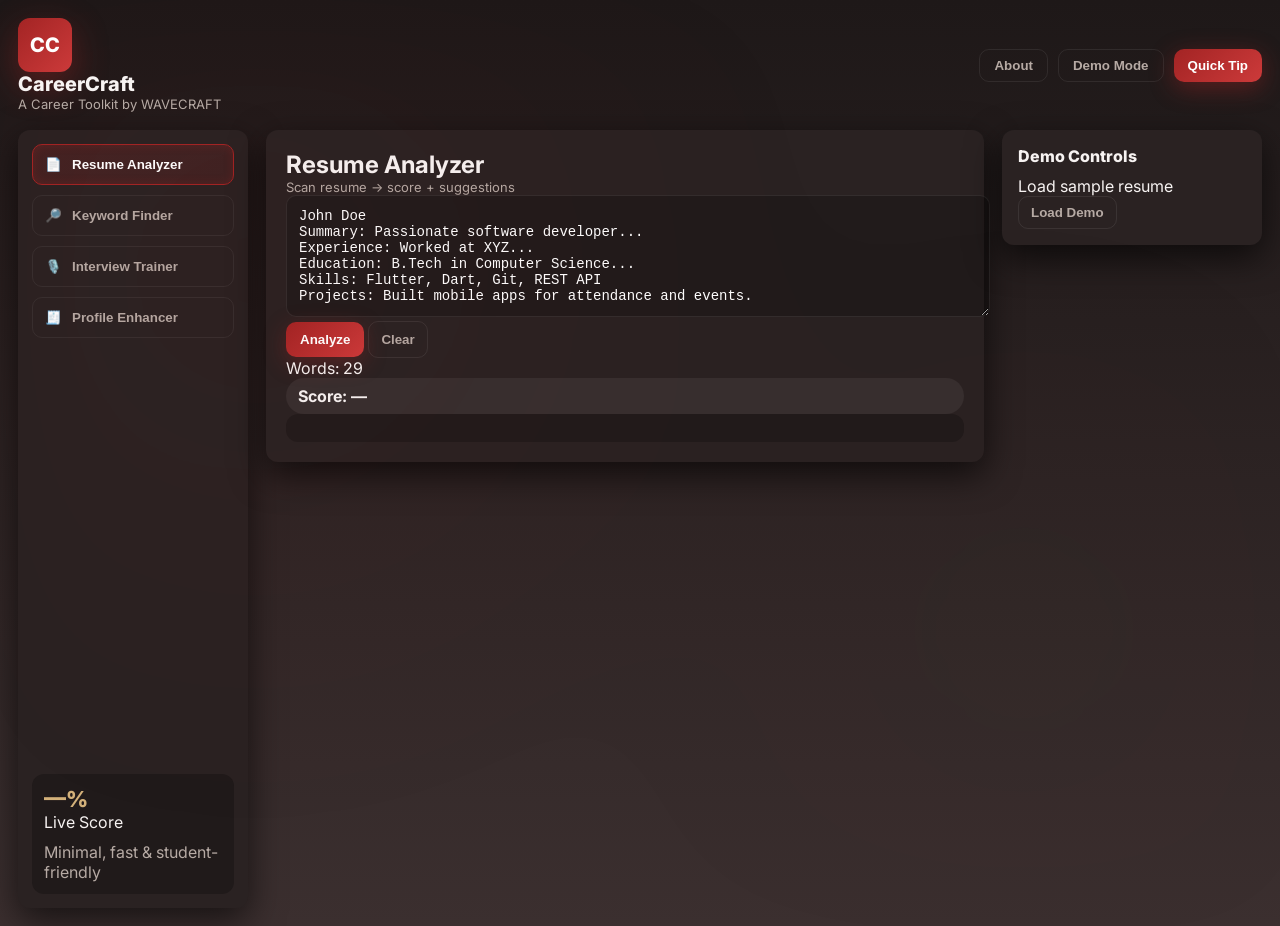
==== index.html @ 0e9f77e5 "Initial commit — CareerCraft MVP" ====
<!doctype html>
<html lang="en">

<head>
  <meta charset="utf-8" />
  <meta name="viewport" content="width=device-width,initial-scale=1" />
  <title>CareerCraft — By WAVECRAFT</title>

  <link href="https://fonts.googleapis.com/css2?family=Inter:wght@300;400;600;700;800&display=swap" rel="stylesheet">
  <link rel="stylesheet" href="styles.css">
</head>

<body>

  <div class="bg-animated"></div>

  <!-- TOP BAR -->
  <header class="topbar">
    <div class="brand">
      <div class="logo-blob">CC</div>
      <div class="brand-text">
        <div class="title">CareerCraft</div>
        <div class="subtitle">A Career Toolkit by WAVECRAFT</div>
      </div>
    </div>

    <nav class="top-actions">
      <button class="ghost" id="openAbout">About</button>
      <button class="ghost">Demo Mode</button>
      <button class="cta" onclick="toast('Good luck with your demo, Guruhari!')">Quick Tip</button>
    </nav>
  </header>

  <!-- MAIN LAYOUT -->
  <main class="workspace">

    <!-- LEFT SIDEBAR -->
    <aside class="left-panel">
      <div class="panel-inner">

        <div class="menu">
          <button class="menu-btn active" data-target="resume">
            <span class="i">📄</span><span class="label">Resume Analyzer</span>
          </button>

          <button class="menu-btn" data-target="keywords">
            <span class="i">🔎</span><span class="label">Keyword Finder</span>
          </button>

          <button class="menu-btn" data-target="interview">
            <span class="i">🎙️</span><span class="label">Interview Trainer</span>
          </button>

          <button class="menu-btn" data-target="profile">
            <span class="i">🧾</span><span class="label">Profile Enhancer</span>
          </button>
        </div>

        <div class="panel-cta">
          <div class="stat">
            <div class="num" id="quickScore">—%</div>
            <div class="caption">Live Score</div>
          </div>
          <div class="note">Minimal, fast & student-friendly</div>
        </div>

      </div>
    </aside>

    <!-- CENTER CONTENT -->
    <section class="content">

      <!-- RESUME ANALYZER -->
      <section id="panel-resume" class="card active-card">
        <div class="card-head">
          <h2>Resume Analyzer</h2>
          <div class="meta">Scan resume → score + suggestions</div>
        </div>

        <div class="card-body">
          <textarea id="resumeInput" rows="6" placeholder="Paste your resume text here..."></textarea>

          <div class="controls">
            <div class="left-controls">
              <button id="analyzeBtn" class="btn-gradient">Analyze</button>
              <button id="clearResume" class="btn-ghost">Clear</button>
            </div>

            <div class="right-controls">
              <div class="muted small">Words: <span id="wordCount">0</span></div>
              <div id="resumeScore" class="pill">Score: —</div>
            </div>
          </div>

          <div id="resumeResult" class="result"></div>
        </div>
      </section>

      <!-- KEYWORD FINDER -->
      <section id="panel-keywords" class="card">
        <div class="card-head">
          <h2>Job Keyword Finder</h2>
          <div class="meta">Enter role → get important skills</div>
        </div>

        <div class="card-body">
          <div class="inline">
            <input id="jobTitle" placeholder='e.g., "software engineer"'>
            <button id="findKeywords" class="btn-gradient">Find</button>
          </div>

          <div id="keywordsResult" class="result"></div>
        </div>
      </section>

      <!-- INTERVIEW TRAINER -->
      <section id="panel-interview" class="card">
        <div class="card-head">
          <h2>Interview Trainer</h2>
          <div class="meta">Practice questions</div>
        </div>

        <div class="card-body">
          <div class="inline">
            <select id="qCategory">
              <option value="hr">HR</option>
              <option value="technical">Technical</option>
              <option value="behavioral">Behavioral</option>
            </select>

            <button id="startQ" class="btn-gradient">Start</button>
            <button id="nextQ" class="btn-ghost" style="display:none">Next</button>

            <div class="muted small">Favorites: <span id="favCount">0</span></div>
          </div>

          <div id="questionCard" class="qcard">
            <div class="qlabel small muted">Question</div>
            <div id="qText" class="qtext">Tap <strong>Start</strong> to begin</div>

            <div class="qactions">
              <button class="fav" id="favToggle">&#9734;</button>
              <div style="flex:1"></div>

              <div class="small muted">Self-rate</div>
              <button class="copy-btn" data-rate="1">Poor</button>
              <button class="copy-btn" data-rate="2">Average</button>
              <button class="copy-btn" data-rate="3">Good</button>
            </div>
          </div>
        </div>
      </section>

      <!-- PROFILE ENHANCER -->
      <section id="panel-profile" class="card">
        <div class="card-head">
          <h2>Profile Enhancer</h2>
          <div class="meta">Generate headline & About Me</div>
        </div>

        <div class="card-body">
          <div class="inline">
            <select id="roleSelect"></select>
            <button id="generateProfile" class="btn-gradient">Generate</button>
            <button id="copyAll" class="btn-ghost">Copy All</button>
          </div>

          <div id="profileResult" class="result"></div>
        </div>
      </section>

    </section>

    <!-- RIGHT PANEL -->
    <aside class="right-panel">
      <div class="floating-card">
        <div class="float-title">Demo Controls</div>
        <div class="float-body">
          <div class="mini muted">Load sample resume</div>
          <button class="mini-btn"
            onclick="resumeInput.value='John Doe\nExperience: XYZ\nSkills: Dart, Flutter'; wordCountEl.textContent=9; toast('Demo Loaded')">Load
            Demo</button>
        </div>
      </div>
    </aside>

  </main>

  <!-- ABOUT MODAL -->
  <div id="aboutPanel" class="about-overlay">
    <div class="about-card">
      <h2>About CareerCraft</h2>

      <p class="muted">
        CareerCraft is a simple, fast, student-friendly toolkit that helps:
      </p>

      <ul class="about-list">
        <li>✔ Analyze your resume and detect missing sections</li>
        <li>✔ Generate job-specific keywords</li>
        <li>✔ Practice interview questions</li>
        <li>✔ Generate profile headlines & About-Me text</li>
      </ul>

      <h3 style="margin-top:18px;">Made By</h3>
      <p><strong style="color:#d3b17a;">WAVECRAFT</strong></p>
      <p><strong style="color:#d3b17a;">-A brand owned by Mr.Guruhari</strong></p>

      <p class="muted small">
        Built using pure HTML, CSS & JavaScript.
      </p>

      <button id="closeAbout" class="btn-gradient" style="width:100%;margin-top:20px;">
        Close
      </button>
    </div>
  </div>

  <script src="app.js"></script>
</body>

</html>
---- styles.css ----
/* ================================
   COLOR PALETTE (Coffee + Dark Red)
   ================================ */
:root {
  --coffee: #3b2f2f;
  --coffee-dark: #2a2222;
  --coffee-deep: #1e1818;
  --blood-red: #a32424;
  --blood-red-light: #cc3a3a;
  --gold: #d3b17a;
  --muted: #b6aaa4;
  --glass: rgba(255, 255, 255, 0.06);
}

/* BASE PAGE */
body {
  margin: 0;
  font-family: Inter, sans-serif;
  background: linear-gradient(180deg, var(--coffee-deep), var(--coffee));
  color: #f7f3f2;
  padding: 18px;
}

/* SMOOTH BACKGROUND BLUR */
.bg-animated {
  position: fixed;
  inset: 0;
  pointer-events: none;
  z-index: 0;
  opacity: 0.14;
  filter: blur(55px);
  background:
    radial-gradient(600px at 20% 30%, rgba(163, 36, 36, 0.28), transparent),
    radial-gradient(450px at 80% 70%, rgba(80, 40, 30, 0.22), transparent);
}

/* TOP BAR */
.topbar {
  display: flex;
  justify-content: space-between;
  align-items: center;
  margin-bottom: 18px;
  z-index: 3;
  position: relative;
}

.logo-blob {
  width: 54px;
  height: 54px;
  border-radius: 12px;
  background: linear-gradient(135deg, var(--blood-red), var(--blood-red-light));
  display: grid;
  place-items: center;
  font-weight: 800;
  font-size: 20px;
  color: white;
  box-shadow: 0 12px 35px rgba(163, 36, 36, 0.45);
}

.brand-text .title {
  font-weight: 800;
  font-size: 20px;
}

.brand-text .subtitle {
  font-size: 13px;
  color: var(--muted);
}

.top-actions {
  display: flex;
  gap: 10px;
}

/* BUTTON STYLES */
button {
  cursor: pointer;
  border-radius: 10px;
  font-weight: 600;
  transition: 0.2s;
}

.ghost {
  background: transparent;
  border: 1px solid rgba(255, 255, 255, 0.08);
  color: var(--muted);
  padding: 8px 14px;
}

.ghost:hover {
  border-color: var(--blood-red);
  color: white;
}

.cta {
  background: linear-gradient(135deg, var(--blood-red), var(--blood-red-light));
  border: none;
  padding: 8px 14px;
  color: white;
  box-shadow: 0 6px 25px rgba(163, 36, 36, 0.45);
}

/* WORKSPACE LAYOUT */
.workspace {
  display: grid;
  grid-template-columns: 230px 1fr 260px;
  gap: 18px;
}

/* LEFT SIDEBAR */
.left-panel .panel-inner {
  background: var(--coffee-dark);
  border-radius: 12px;
  padding: 14px;
  box-shadow: 0 12px 35px rgba(0, 0, 0, 0.6);
  display: flex;
  flex-direction: column;
  height: calc(100vh - 150px);
}

.menu {
  display: flex;
  flex-direction: column;
  gap: 10px;
}

.menu-btn {
  display: flex;
  gap: 10px;
  align-items: center;
  padding: 12px;
  border-radius: 10px;
  background: transparent;
  border: 1px solid var(--glass);
  color: var(--muted);
  transition: 0.2s;
}

.menu-btn:hover {
  color: white;
  border-color: var(--blood-red-light);
  transform: translateX(6px);
}

.menu-btn.active {
  background: linear-gradient(135deg,
      rgba(163, 36, 36, 0.22),
      rgba(163, 36, 36, 0.15));
  color: white;
  border-color: var(--blood-red);
  box-shadow: inset 0 0 10px rgba(163, 36, 36, 0.28);
}

/* SIDEBAR STATS */
.panel-cta {
  padding: 12px;
  margin-top: auto;
  background: rgba(0, 0, 0, 0.25);
  border-radius: 12px;
}

.panel-cta .num {
  font-size: 22px;
  font-weight: 800;
  color: var(--gold);
}

.panel-cta .note {
  margin-top: 10px;
  color: var(--muted);
}

/* MAIN CONTENT */
.content {
  display: flex;
  flex-direction: column;
  gap: 14px;
}

.card {
  background: var(--coffee-dark);
  padding: 20px;
  border-radius: 12px;
  box-shadow: 0 12px 35px rgba(0, 0, 0, 0.65);
  display: none;
  animation: fadeIn 0.3s ease;
}

.card.active-card {
  display: block;
}

.card-head h2 {
  margin: 0;
}

.card-head .meta {
  font-size: 13px;
  color: var(--muted);
}

/* INPUTS */
textarea,
input,
select {
  width: 100%;
  border-radius: 10px;
  border: 1px solid rgba(255, 255, 255, 0.08);
  background: rgba(0, 0, 0, 0.2);
  padding: 12px;
  color: white;
  font-size: 14px;
}

/* BUTTONS INSIDE CARDS */
.btn-gradient {
  background: linear-gradient(135deg, var(--blood-red), var(--blood-red-light));
  border: none;
  padding: 10px 14px;
  border-radius: 10px;
  color: white;
  box-shadow: 0 6px 22px rgba(163, 36, 36, 0.35);
}

.btn-ghost {
  background: transparent;
  border: 1px solid rgba(255, 255, 255, 0.08);
  color: var(--muted);
  padding: 10px 12px;
}

.pill {
  background: rgba(255, 255, 255, 0.06);
  padding: 8px 12px;
  border-radius: 999px;
  font-weight: 700;
}

/* RESULT AREAS */
.result {
  background: rgba(0, 0, 0, 0.22);
  padding: 14px;
  border-radius: 12px;
}

.tags {
  display: flex;
  flex-wrap: wrap;
  gap: 6px;
  margin-top: 8px;
}

.chip {
  padding: 6px 10px;
  border-radius: 999px;
  background: rgba(255, 255, 255, 0.06);
  color: var(--muted);
}

/* INTERVIEW QUESTION CARD */
.qcard {
  background: rgba(0, 0, 0, 0.22);
  padding: 16px;
  border-radius: 12px;
}

.qtext {
  font-size: 18px;
}

.fav {
  padding: 6px 10px;
  border-radius: 10px;
  background: transparent;
  border: 1px solid rgba(255, 255, 255, 0.06);
  color: var(--muted);
}

.fav.active {
  background: rgba(163, 36, 36, 0.35);
  color: white;
}

/* RIGHT PANEL */
.right-panel .floating-card {
  background: var(--coffee-dark);
  padding: 16px;
  border-radius: 12px;
  box-shadow: 0 12px 35px rgba(0, 0, 0, 0.65);
}

.float-title {
  font-weight: 800;
  margin-bottom: 10px;
}

.mini-btn {
  background: transparent;
  border: 1px solid rgba(255, 255, 255, 0.08);
  color: var(--muted);
  padding: 8px 12px;
  border-radius: 10px;
}

/* ABOUT MODAL */
.about-overlay {
  position: fixed;
  inset: 0;
  background: rgba(0, 0, 0, 0.65);
  backdrop-filter: blur(4px);
  display: none;
  justify-content: center;
  align-items: center;
  z-index: 999;
  animation: fadeIn 0.3s ease;
}

.about-card {
  width: 420px;
  background: var(--coffee-dark);
  padding: 22px;
  border-radius: 16px;
  box-shadow: 0 12px 40px rgba(0, 0, 0, 0.6);
  animation: slideUp 0.4s ease;
}

.about-list {
  color: var(--muted);
  line-height: 1.8;
  font-size: 14px;
  margin-left: 5px;
}

/* ANIMATIONS */
@keyframes fadeIn {
  from {
    opacity: 0;
  }

  to {
    opacity: 1;
  }
}

@keyframes slideUp {
  from {
    opacity: 0;
    transform: translateY(30px);
  }

  to {
    opacity: 1;
    transform: translateY(0);
  }
}

/* RESPONSIVE */
@media (max-width: 900px) {
  .workspace {
    grid-template-columns: 1fr;
  }

  .left-panel,
  .right-panel {
    display: none;
  }
}
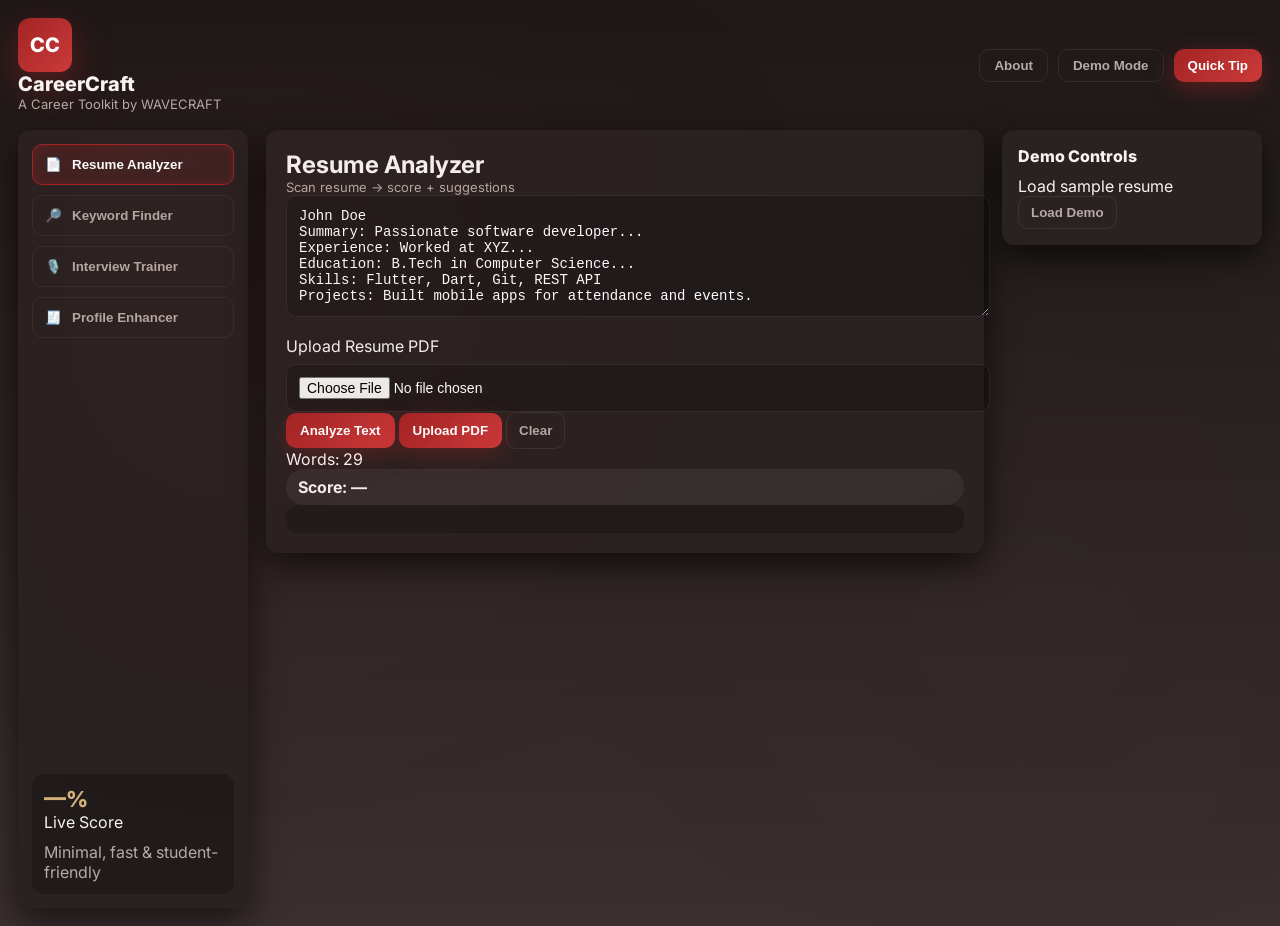
==== commit 3a9ac1c9: "updated" ====
--- a/index.html
+++ b/index.html
@@ -80,10 +80,32 @@
         <div class="card-body">
           <textarea id="resumeInput" rows="6" placeholder="Paste your resume text here..."></textarea>
 
+          <div style="margin-top:15px;">
+            <label style="display:block;margin-bottom:8px;">
+              Upload Resume PDF
+            </label>
+
+            <input
+                    type="file"
+                    id="resumeFile"
+                    accept=".pdf">
+          </div>
+
           <div class="controls">
             <div class="left-controls">
-              <button id="analyzeBtn" class="btn-gradient">Analyze</button>
-              <button id="clearResume" class="btn-ghost">Clear</button>
+
+              <button id="analyzeBtn" class="btn-gradient">
+                Analyze Text
+              </button>
+
+              <button id="uploadBtn" class="btn-gradient">
+                Upload PDF
+              </button>
+
+              <button id="clearResume" class="btn-ghost">
+                Clear
+              </button>
+
             </div>
 
             <div class="right-controls">
@@ -202,13 +224,14 @@
         <li>✔ Generate profile headlines & About-Me text</li>
       </ul>
 
-      <h3 style="margin-top:18px;">Made By</h3>
-      <p><strong style="color:#d3b17a;">WAVECRAFT</strong></p>
-      <p><strong style="color:#d3b17a;">-A brand owned by Mr.Guruhari</strong></p>
-
-      <p class="muted small">
-        Built using pure HTML, CSS & JavaScript.
-      </p>
+       <h3 style="margin-top:18px;">Made By</h3>
+       <p><strong style="color:#d3b17a;">WAVECRAFT</strong></p>
+       <p><strong style="color:#d3b17a;">-A brand owned by Mr.Guruhari,</strong></p>
+       <p><strong style="color:#d3b17a;">-Helped by Mr.Senthilkumar,</strong></p>
+
+       <p class="muted small">
+         Built using pure HTML, CSS & JavaScript.
+       </p>
 
       <button id="closeAbout" class="btn-gradient" style="width:100%;margin-top:20px;">
         Close
--- a/styles.css
+++ b/styles.css
@@ -57,6 +57,22 @@
   box-shadow: 0 12px 35px rgba(163, 36, 36, 0.45);
 }
 
+.loader {
+  width: 40px;
+  height: 40px;
+  border: 4px solid #ddd;
+  border-top: 4px solid #8b4513;
+  border-radius: 50%;
+  animation: spin 1s linear infinite;
+  margin: 15px auto;
+}
+
+@keyframes spin {
+  100% {
+    transform: rotate(360deg);
+  }
+}
+
 .brand-text .title {
   font-weight: 800;
   font-size: 20px;
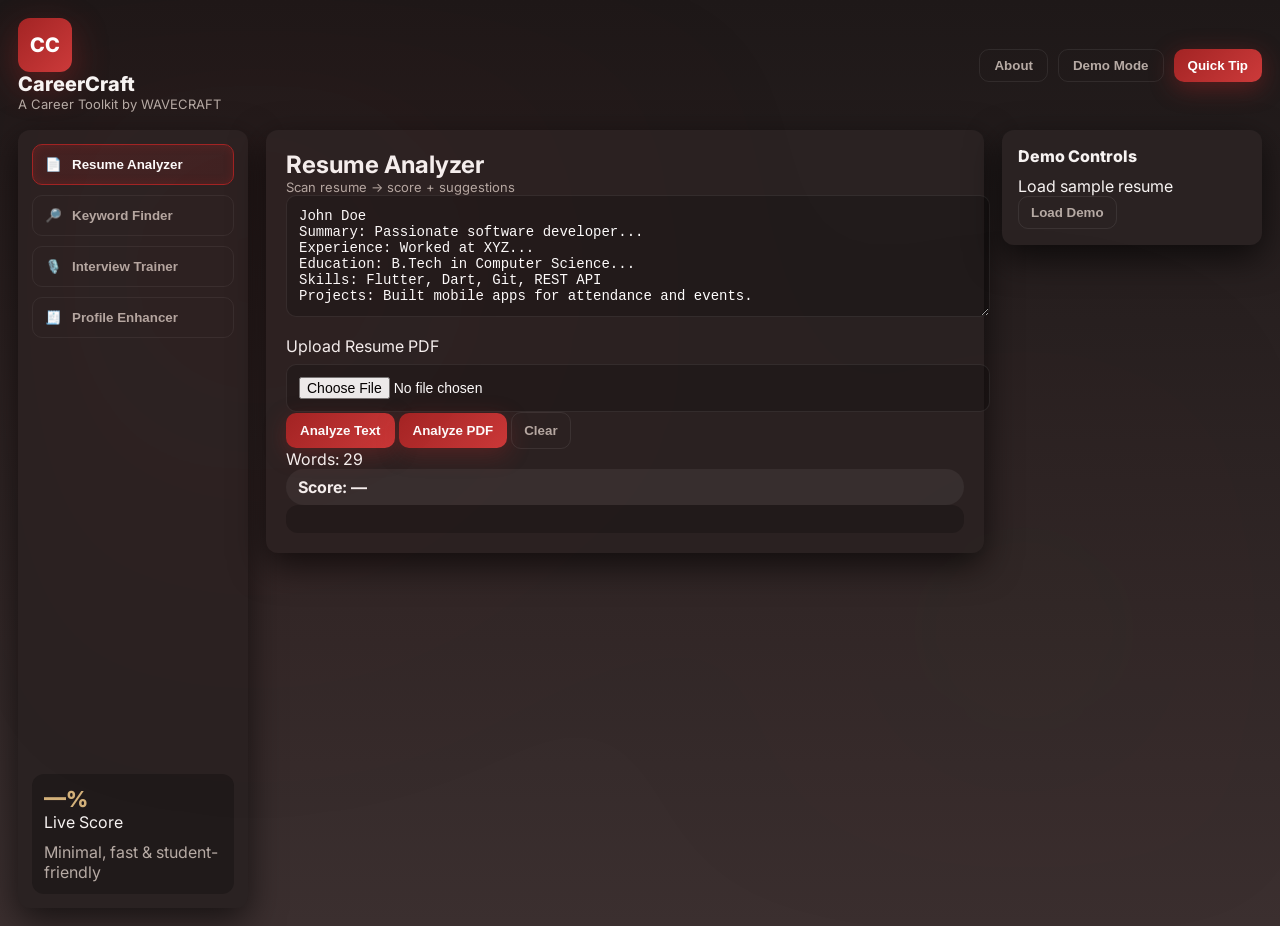
==== commit 2dd84f81: "button pdf" ====
--- a/index.html
+++ b/index.html
@@ -99,7 +99,7 @@
               </button>
 
               <button id="uploadBtn" class="btn-gradient">
-                Upload PDF
+                Analyze PDF
               </button>
 
               <button id="clearResume" class="btn-ghost">
